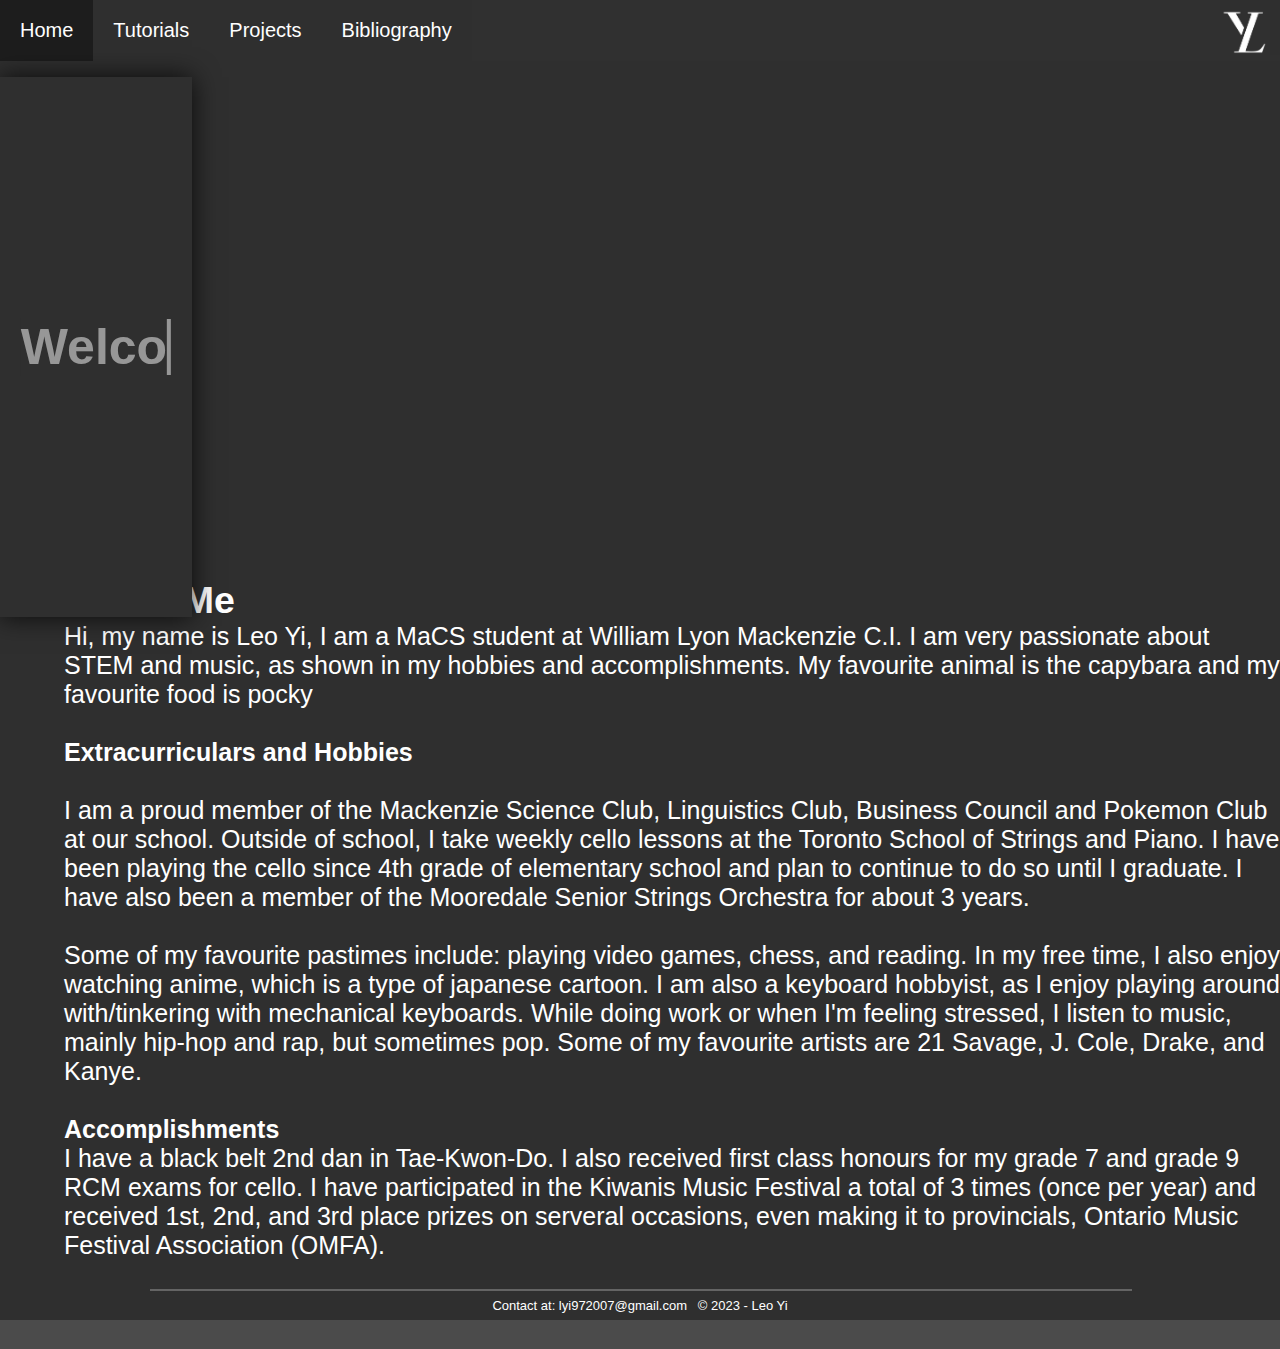
==== index.html @ ae0e320f "index for pages" ====
<!DOCTYPE html>
<head>
    <meta charset="utf-8"> 
    <meta name="viewport" content="width=device-width, initial-scale=1.0">
    <title>Leo Yi's Portfolio | Home</title>
    <link rel="stylesheet" href="css/Portfolio.css">
    <script src="js/Portfolio.js"></script>

</head>
<body>
    <div class="navbar">
        <a href="Portfolio.html">Home</a>
        <a href="Tutorials.html">Tutorials</a>
        <a href="Projects.html">Projects</a>
        <a href="Bibliography.html">Bibliography</a>
        <img src="img/logo.png" alt="Logo Image" class="logo">

    </div>
    <br>
    <div class="main">
        <div class="d1">
            <h1 class="centered">
                <a class="typewrite" data-period="2000" data-type='[ "Welcome to Leo Yi&apos;s Portfolio!", "It is for the ICS4UO course.", "This website contains", "Tutorials ", "About Me ", "and More!"]'>
                    <span class="wrap"></span>
                </a>
            </h1>
        </div>
        <div class="about">
            <h2>About Me</h2>
            <p>Hi, my name is Leo Yi, I am a MaCS student at William Lyon Mackenzie C.I.
                I am very passionate about STEM and music, as shown in my hobbies and accomplishments. My favourite animal is the capybara and my favourite food is pocky
            </p>
            <br><h4>Extracurriculars and Hobbies</h4><br>
            <p>I am a proud member of the Mackenzie Science Club, Linguistics Club, Business Council and Pokemon Club at our school.
                Outside of school, I take weekly cello lessons at the Toronto School of Strings and Piano. 
                I have been playing the cello since 4th grade of elementary school and plan to continue to do so until I graduate. 
                I have also been a member of the Mooredale Senior Strings Orchestra for about 3 years.</p>
            <br>
            <p>Some of my favourite pastimes include: playing video games, chess, and reading. In my free time, I also enjoy watching anime, which is a type of japanese cartoon.
                I am also a keyboard hobbyist, as I enjoy playing around with/tinkering with mechanical keyboards.
                While doing work or when I'm feeling stressed, I listen to music, mainly hip-hop and rap, but sometimes pop. 
                Some of my favourite artists are 21 Savage, J. Cole, Drake, and Kanye.</p>

            <br><h4>Accomplishments</h4>
            <p>I have a black belt 2nd dan in Tae-Kwon-Do. 
                I also received first class honours for my grade 7 and grade 9 RCM exams for cello.
                I have participated in the Kiwanis Music Festival a total of 3 times (once per year) and received 1st, 2nd, and 3rd place prizes on serveral occasions, even making it to provincials, Ontario Music Festival Association (OMFA).
            </p>
        </div>
    </div>
    <br>
    <div id="footer">
        <div id="outerline"><div id="innerline"></div></div>
        <div id="credits">
            Contact at: lyi972007@gmail.com &nbsp;
            © 2023 - Leo Yi
        </div>
    </div>
</body>
---- css/Portfolio.css ----
body{ /* css for body */
    font-size: 25px;
    margin: 0px;
    font-family:sans-serif;
  }
  
  li{/* css for general list items*/    
    float: left;
  }

  .navbar {/* css for navbar*/
    overflow: hidden;
    background-color: #303030;
  }
  
  .navbar a {/*css for navbar text*/
    float: left;
    font-size: 20px;
    color: white;
    text-align: center;
    padding: 19px 20px;
    text-decoration: none;
  }
  
  .navbar a:hover{
    background-color: #1d1d1d;;
  }
  
  .logo{ /* css for the logo picture */
    width: 50px;
    height: 45px;
    float: right;
    padding-right: 10px;
    padding-top: 10px;
  }

  * {
    margin: 0;
    padding: 0;
    background-color: #2f2f2f;
  }

  .main {
    height: 130vh;
    width: 100vw;
    position: relative;
  }

  .d1 {
    position: absolute;
    background-image: url(https://images.unsplash.com/photo-1464822759023-fed622ff2c3b?ixlib=rb-4.0.3&ixid=MnwxMjA3fDB8MHxwaG90by1wYWdlfHx8fGVufDB8fHx8&auto=format&fit=crop&w=2070&q=80);
    background-size: 2700px 1500px;

    text-align: center;
  
    height: 60vh;
    width: 15vw;
  
    background-position: 0 50%;
  
    box-shadow: 0px 0px 25px rgba(0, 0, 0, 0.8);
    top: 22%;
    transform: translateY(-50%);
    z-index: 2;
    animation: dd1 7s forwards;
  }
  
  @keyframes dd1 {
    50% {
      width: 100vw;
    }
    100% {
      width: 100vw;
    }
  }
  @keyframes dd12 {
    0% {
    }
    50% {
      background-position: Calc(0vw - 40px) 50%;
    }
  }
  @keyframes dd2 {
    0% {
    }
    50% {
      background-position: Calc(-10vw - 40px) 50%;
    }
  }
  @keyframes dd3 {
    0% {
    }
    50% {
      background-position: Calc(-35vw - 40px) 50%;
    }
  }
  @keyframes dd4 {
    0% {
    }
    50% {
      background-position: Calc(-70vw - 40px) 50%;
    }
  }

  .centered {
    position: absolute;
    top: 50%;
    left: 50%;
    transform: translate(-50%, -50%);
    color: white;
    opacity: 0.5;
  }

  .about{
    position:absolute;
    bottom: 0;
    padding-left: 5%;
    color: white;
  }
  
  #footer{
    border: none; /*  rgb(11, 52, 105); rgb(75, 75, 75);*/
    background-color: rgb(75, 75, 75);
    width: 100%;
    height: 60px;
    bottom: 0px;
    position: bottom;
    text-align: center;
  }
  
  #credits{
    padding: 7px 0px;
    color: white;
    font-size: 13px;
    text-align: center;
  }
  
  #innerline{
    border: 1px solid rgb(100, 100, 100);
    width: 100%;
  }
  
  #outerline{
    padding: 0px 150px;
  }
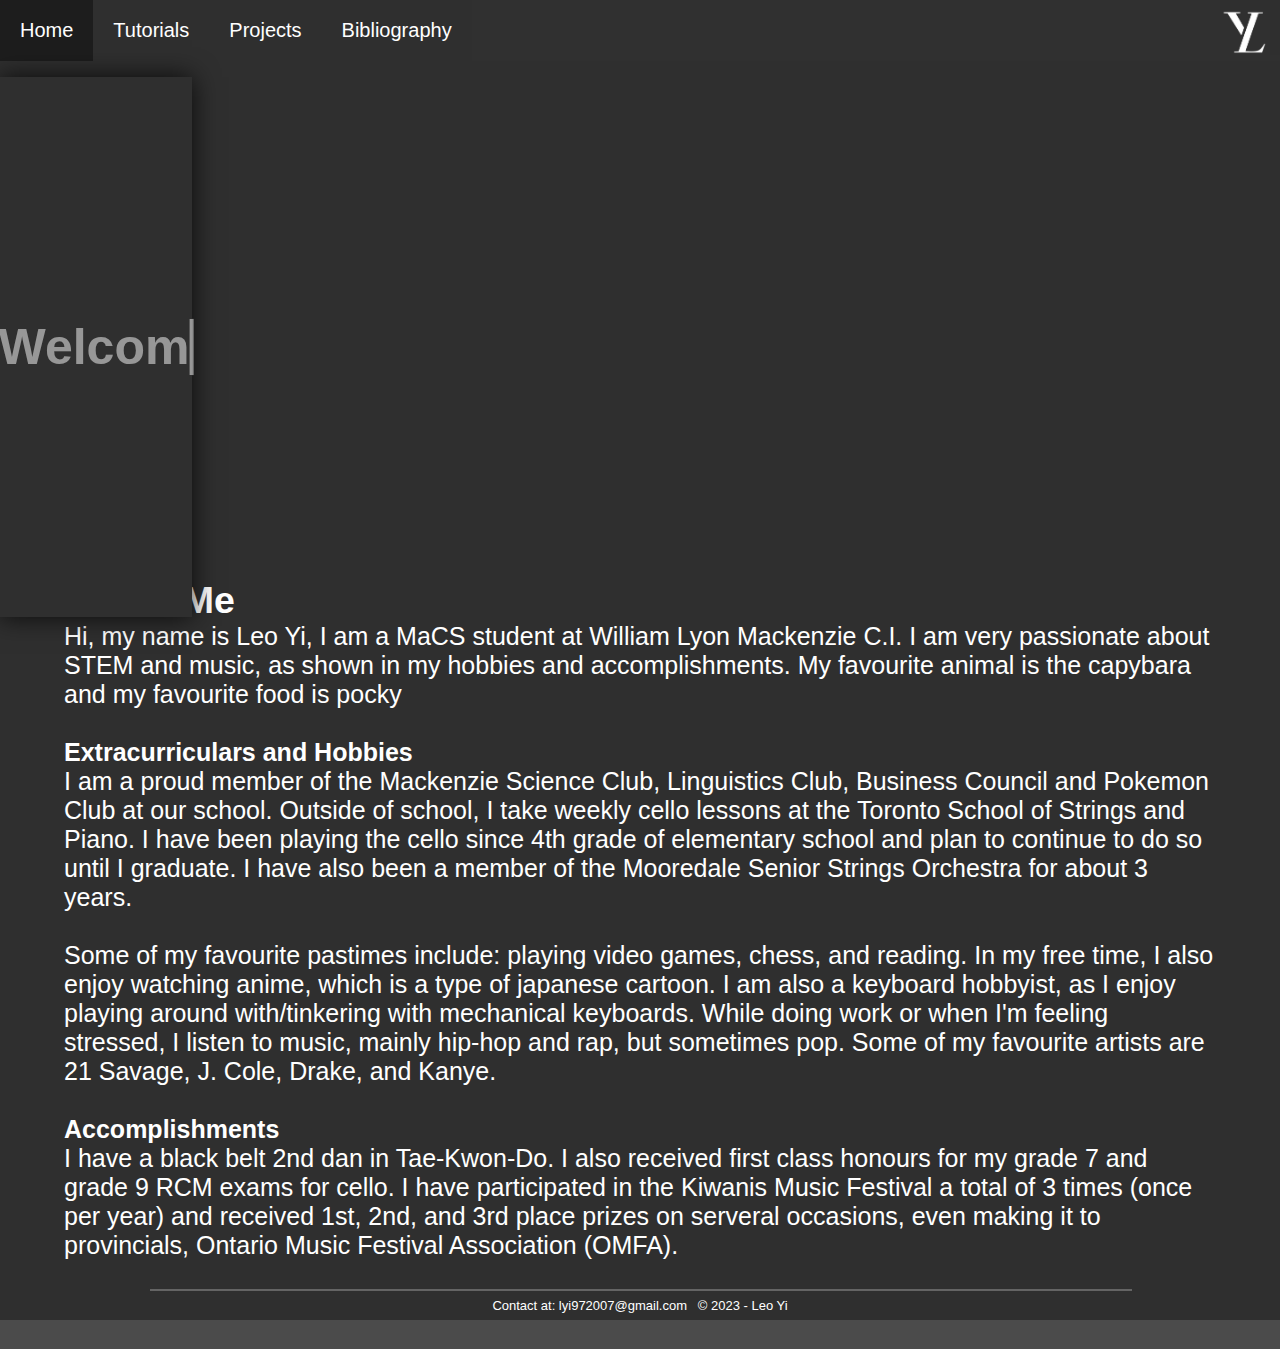
==== commit 4f80c238: "1" ====
--- a/index.html
+++ b/index.html
@@ -9,7 +9,7 @@
 </head>
 <body>
     <div class="navbar">
-        <a href="Portfolio.html">Home</a>
+        <a href="index.html">Home</a>
         <a href="Tutorials.html">Tutorials</a>
         <a href="Projects.html">Projects</a>
         <a href="Bibliography.html">Bibliography</a>
@@ -30,7 +30,7 @@
             <p>Hi, my name is Leo Yi, I am a MaCS student at William Lyon Mackenzie C.I.
                 I am very passionate about STEM and music, as shown in my hobbies and accomplishments. My favourite animal is the capybara and my favourite food is pocky
             </p>
-            <br><h4>Extracurriculars and Hobbies</h4><br>
+            <br><h4>Extracurriculars and Hobbies</h4>
             <p>I am a proud member of the Mackenzie Science Club, Linguistics Club, Business Council and Pokemon Club at our school.
                 Outside of school, I take weekly cello lessons at the Toronto School of Strings and Piano. 
                 I have been playing the cello since 4th grade of elementary school and plan to continue to do so until I graduate. 
--- a/css/Portfolio.css
+++ b/css/Portfolio.css
@@ -115,6 +115,7 @@
     position:absolute;
     bottom: 0;
     padding-left: 5%;
+    padding-right: 5%;
     color: white;
   }
   
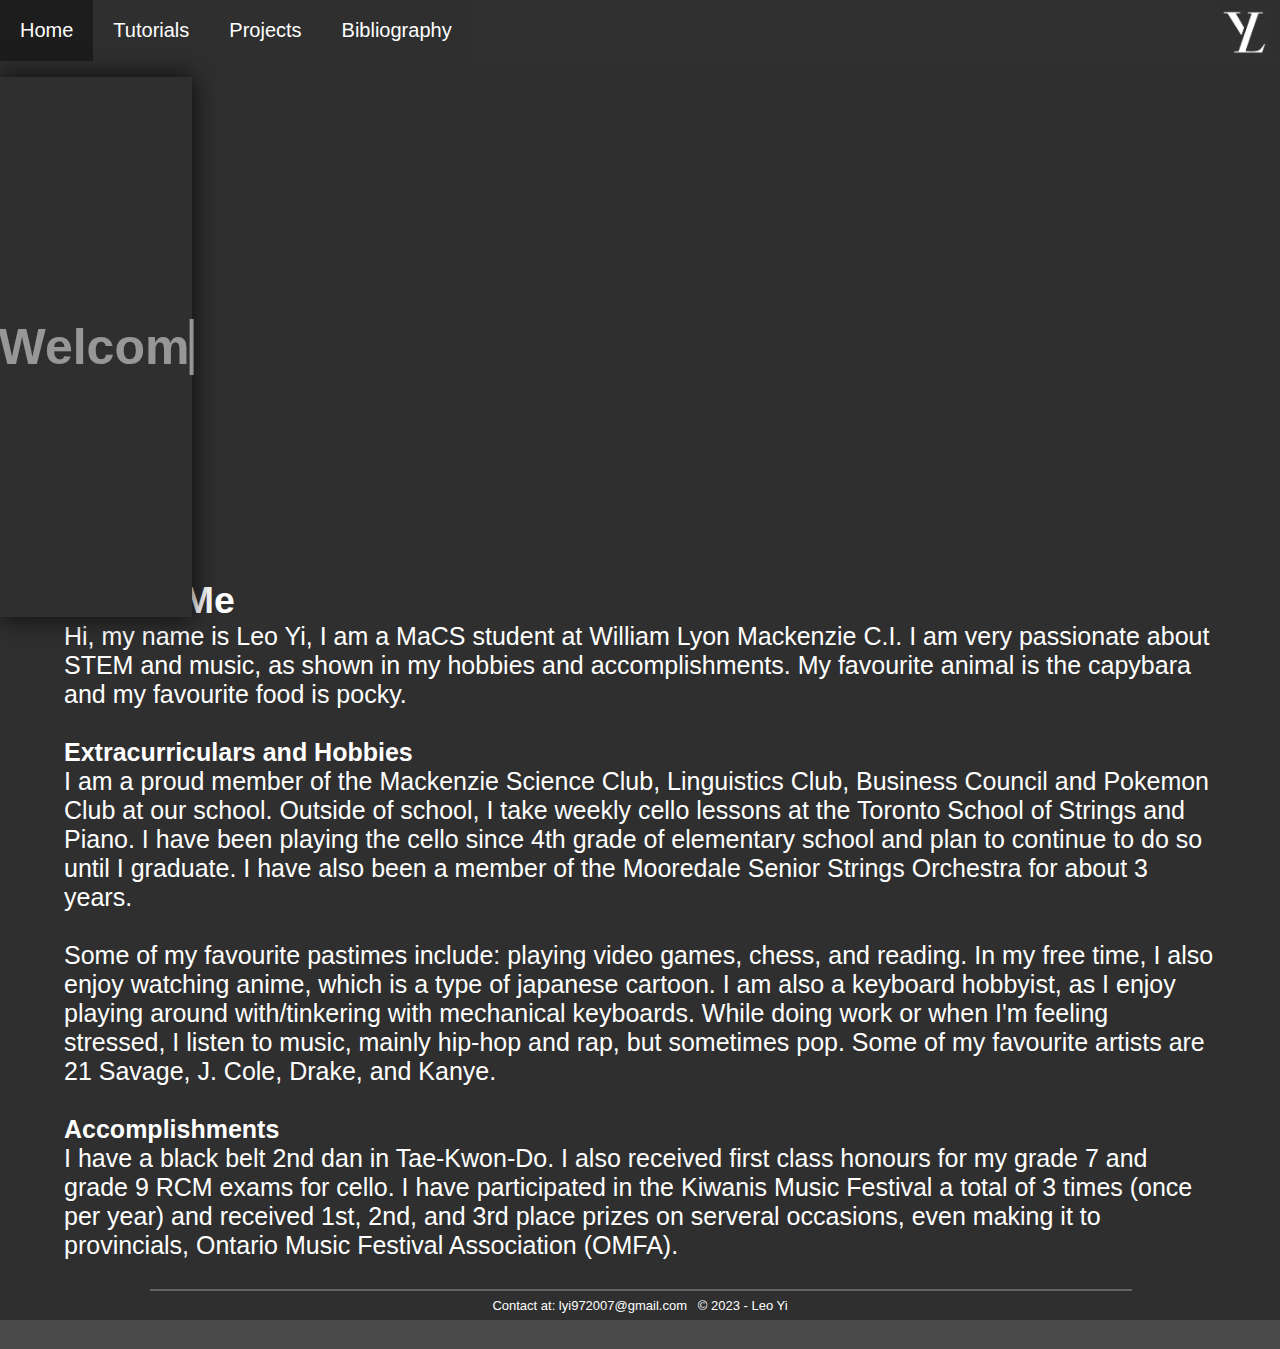
==== commit 5606f44a: "info" ====
--- a/index.html
+++ b/index.html
@@ -28,7 +28,7 @@
         <div class="about">
             <h2>About Me</h2>
             <p>Hi, my name is Leo Yi, I am a MaCS student at William Lyon Mackenzie C.I.
-                I am very passionate about STEM and music, as shown in my hobbies and accomplishments. My favourite animal is the capybara and my favourite food is pocky
+                I am very passionate about STEM and music, as shown in my hobbies and accomplishments. My favourite animal is the capybara and my favourite food is pocky.
             </p>
             <br><h4>Extracurriculars and Hobbies</h4>
             <p>I am a proud member of the Mackenzie Science Club, Linguistics Club, Business Council and Pokemon Club at our school.
